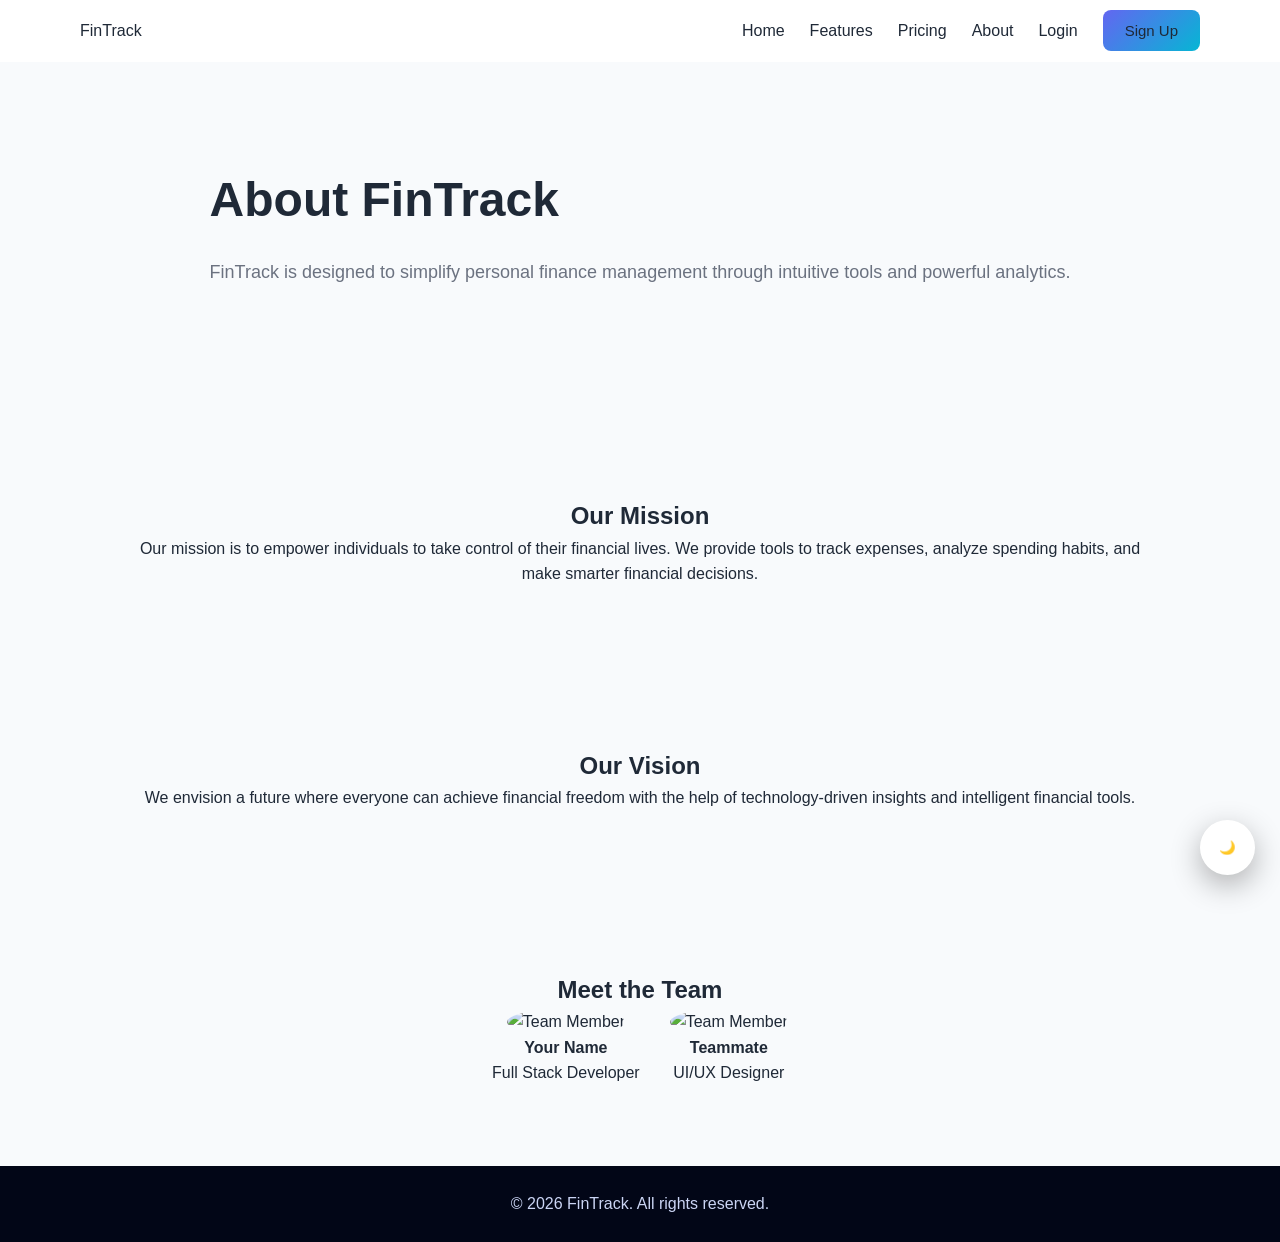
==== about.html @ e58fc15e "first commit" ====
<!DOCTYPE html>

<html lang="en">
<head>
    <meta charset="UTF-8">
    <meta name="viewport" content="width=device-width, initial-scale=1.0">
    <title>About - FinTrack</title>
    <link rel="stylesheet" href="style/main.css">
</head>
<body>

<!-- NAVBAR -->

<header class="navbar">
    <div class="logo">FinTrack</div>
    <nav>
        <ul>
            <li><a href="index.html">Home</a></li>
            <li><a href="features.html">Features</a></li>
            <li><a href="pricing.html">Pricing</a></li>
            <li><a href="about.html">About</a></li>
            <li><a href="login.html">Login</a></li>
            <li><a href="signup.html" class="btn-primary">Sign Up</a></li>
        </ul>
    </nav>
</header>

<!-- HERO -->

<section class="hero">
    <div class="hero-text">
        <h1>About FinTrack</h1>
        <p>
            FinTrack is designed to simplify personal finance management 
            through intuitive tools and powerful analytics.
        </p>
    </div>
</section>

<!-- MISSION -->

<section class="about-section">
    <h2>Our Mission</h2>
    <p>
        Our mission is to empower individuals to take control of their financial lives.
        We provide tools to track expenses, analyze spending habits, and make smarter financial decisions.
    </p>
</section>

<!-- VISION -->

<section class="about-section light">
    <h2>Our Vision</h2>
    <p>
        We envision a future where everyone can achieve financial freedom with the help of 
        technology-driven insights and intelligent financial tools.
    </p>
</section>

<!-- TEAM -->

<section class="team">
    <h2>Meet the Team</h2>


<div class="team-grid">

    <div class="member">
        <img src="assets/images/user1.jpg" alt="Team Member">
        <h4>Your Name</h4>
        <p>Full Stack Developer</p>
    </div>

    <div class="member">
        <img src="assets/images/user2.jpg" alt="Team Member">
        <h4>Teammate</h4>
        <p>UI/UX Designer</p>
    </div>

</div>


</section>

<!-- FOOTER -->

<footer>
    <p>© 2026 FinTrack. All rights reserved.</p>
</footer>

<!-- FLOATING DARK MODE BUTTON -->

<button id="themeToggle" class="theme-float">🌙</button>

<script src="js/main.js"></script>

</body>
</html>
---- style/main.css ----
/* =========================
RESET
========================= */

* {
  margin: 0;
  padding: 0;
  box-sizing: border-box;
  }

/* =========================
VARIABLES
========================= */
:root {
--bg: #f8fafc;
--surface: #ffffff;
--text: #1f2937;
--text-light: #6b7280;
--border: #e5e7eb;


--primary: #6366f1;
--secondary: #06b6d4;


}

html, body {
    height: 100%;
}

/* DARK MODE */
body.dark {
--bg: #020617;
--surface: #0f172a;
--text: #f8fafc;
--text-light: #94a3b8;
--border: #1e293b;


--primary: #818cf8;
--secondary: #22d3ee;


}

/* =========================
BASE
========================= */
body {
display: flex;
flex-direction: column;
font-family: 'Inter', sans-serif;
background: var(--bg);
color: var(--text);
line-height: 1.6;
overflow-x: hidden;
}

/* =========================
NAVBAR
========================= */
.navbar {
display: flex;
justify-content: space-between;
align-items: center;
padding: 18px 80px;
background: var(--surface);
}

.navbar ul {
display: flex;
gap: 25px;
list-style: none;
}

.navbar a {
text-decoration: none;
color: var(--text);
}

/* =========================
BUTTONS
========================= */
.btn-primary,
.btn-secondary {
padding: 12px 22px;
font-size: 15px;
border-radius: 8px;
}

.btn-primary {
background: linear-gradient(135deg, var(--primary), var(--secondary));
color: white;
}

.btn-secondary {
border: 2px solid var(--primary);
color: var(--primary);
}

/* =========================
CONTAINER CONTROL
========================= */
.hero,
.features,
.features-detailed,
.pricing,
.about-section {
max-width: 1200px;
margin: 0 auto;
}

/* =========================
HERO
========================= */
.hero {
display: flex;
justify-content: space-between;
align-items: center;
padding: 100px 80px;
gap: 40px;
}

.hero-text h1 {
font-size: 48px;
margin-bottom: 20px;
}

.hero-text p {
font-size: 18px;
color: var(--text-light);
margin-bottom: 30px;
}

.hero-buttons {
display: flex;
gap: 15px;
margin-top: 10px;
}

.hero img {
width: 420px;
}

/* =========================
FEATURES
========================= */
.features {
padding: 80px;
text-align: center;
}

.feature-grid {
display: flex;
justify-content: center;
gap: 30px;
margin-top: 40px;
flex-wrap: wrap;
}

.card {
background: var(--surface);
padding: 25px;
border-radius: 12px;
width: 260px;
border: 1px solid var(--border);
}

/* =========================
FEATURES PAGE
========================= */
.features-detailed {
padding: 80px;
}

.feature-row {
display: flex;
align-items: center;
justify-content: space-between;
gap: 40px;
margin-bottom: 60px;
}

.feature-row.reverse {
flex-direction: row-reverse;
}

.feature-text {
max-width: 500px;
}

.feature-image img {
width: 420px;
}

/* =========================
PRICING
========================= */
.pricing {
padding: 80px;
text-align: center;
}

.pricing-grid {
display: flex;
justify-content: center;
gap: 30px;
margin-top: 40px;
flex-wrap: wrap;
}

.price-card {
background: var(--surface);
padding: 30px;
border-radius: 12px;
width: 260px;
border: 1px solid var(--border);
}

.price-card ul {
list-style: none;
margin: 20px 0;
text-align: left;
}

/* =========================
ABOUT
========================= */
.about-section {
padding: 80px;
text-align: center;
}

.team {
padding: 80px;
text-align: center;
}

.team-grid {
display: flex;
justify-content: center;
gap: 30px;
flex-wrap: wrap;
}

.member img {
width: 100px;
border-radius: 50%;
}

/* AUTH FULL HEIGHT FIX */
.auth-container {
    flex: 1; /* takes remaining space */
    display: flex;
    justify-content: center;
    align-items: center;
    padding: 60px 20px;
    background: linear-gradient(135deg, var(--primary), var(--secondary));
}

/* DARK MODE */
body.dark .auth-container {
    background: var(--bg);
}

.auth-card {
background: var(--surface);
padding: 50px 40px;
border-radius: 16px;
width: 100%;
max-width: 420px;
text-align: center;
}

/* spacing fix */
.auth-card h2 {
margin-bottom: 10px;
}

.auth-card p {
margin-bottom: 25px;
}

.auth-card input {
width: 100%;
padding: 14px;
margin-bottom: 18px;
border-radius: 10px;
border: 1px solid var(--border);
background: var(--bg);
color: var(--text);
}

/* =========================
CTA
========================= */
.download {
padding: 140px 20px;
text-align: center;
background: linear-gradient(135deg, var(--primary), var(--secondary));
color: white;
}

.download h2 {
font-size: 40px;
margin-bottom: 20px;
}

.download p {
font-size: 18px;
margin-bottom: 40px;
}

.store-buttons {
display: flex;
justify-content: center;
}

body.dark .download {
background: linear-gradient(135deg, #1e293b, #020617);
}

body.dark .download p {
color: #cbd5f5;
}

/* =========================
FOOTER
========================= */
footer {
margin-top: auto;
text-align: center;
padding: 25px;
background: #020617;
color: #cbd5f5;
}

/* =========================
FLOAT BUTTON
========================= */
.theme-float {
position: fixed;
bottom: 25px;
right: 25px;
width: 55px;
height: 55px;
border-radius: 50%;
border: none;
cursor: pointer;
background: var(--surface);
color: var(--text);
display: flex;
align-items: center;
justify-content: center;
box-shadow: 0 10px 30px rgba(0,0,0,0.3);
}

/* =========================
   DASHBOARD LAYOUT
========================= */
.dashboard {
    display: flex;
    min-height: 100vh;
}

/* SIDEBAR */
.sidebar {
    width: 220px;
    background: var(--surface);
    padding: 20px;
    border-right: 1px solid var(--border);
}

.sidebar h2 {
    margin-bottom: 30px;
}

.sidebar ul {
    list-style: none;
}

.sidebar li {
    padding: 12px;
    margin-bottom: 10px;
    cursor: pointer;
    border-radius: 8px;
}

.sidebar li.active,
.sidebar li:hover {
    background: var(--primary);
    color: white;
}

/* MAIN */
.main-content {
    flex: 1;
    padding: 30px;
}

/* HEADER */
.dashboard-header {
    display: flex;
    justify-content: space-between;
    align-items: center;
    margin-bottom: 30px;
}

/* CARDS */
.cards {
    display: flex;
    gap: 20px;
    margin-bottom: 30px;
}

.stat {
    flex: 1;
    padding: 20px;
    border-radius: 12px;
    background: var(--surface);
    border: 1px solid var(--border);
}

.stat h3 {
    margin-bottom: 10px;
    color: var(--text-light);
}

/* CHART */
.chart {
    margin-bottom: 30px;
}

.chart-box {
    height: 200px;
    background: var(--surface);
    border: 1px solid var(--border);
    border-radius: 12px;
    display: flex;
    align-items: center;
    justify-content: center;
}

/* TABLE */
.transactions table {
    width: 100%;
    border-collapse: collapse;
}

.transactions th,
.transactions td {
    padding: 12px;
    border-bottom: 1px solid var(--border);
    text-align: left;
}

/* =========================
RESPONSIVE
========================= */

/* TABLET */
@media (max-width: 992px) {


.navbar {
    padding: 15px 40px;
}

.hero {
    flex-direction: column;
    text-align: center;
    padding: 80px 40px;
}

.hero img {
    width: 300px;
}

.feature-row {
    flex-direction: column;
    text-align: center;
}

.feature-row.reverse {
    flex-direction: column;
}


}

/* MOBILE */
@media (max-width: 600px) {


.navbar {
    flex-direction: column;
    gap: 10px;
}

.navbar ul {
    flex-wrap: wrap;
    justify-content: center;
}

.hero {
    padding: 60px 20px;
}

.hero h1 {
    font-size: 28px;
}

.features,
.pricing,
.about-section {
    padding: 60px 20px;
}

.auth-card {
    padding: 30px 20px;
}

.download {
    padding: 80px 20px;
}
}
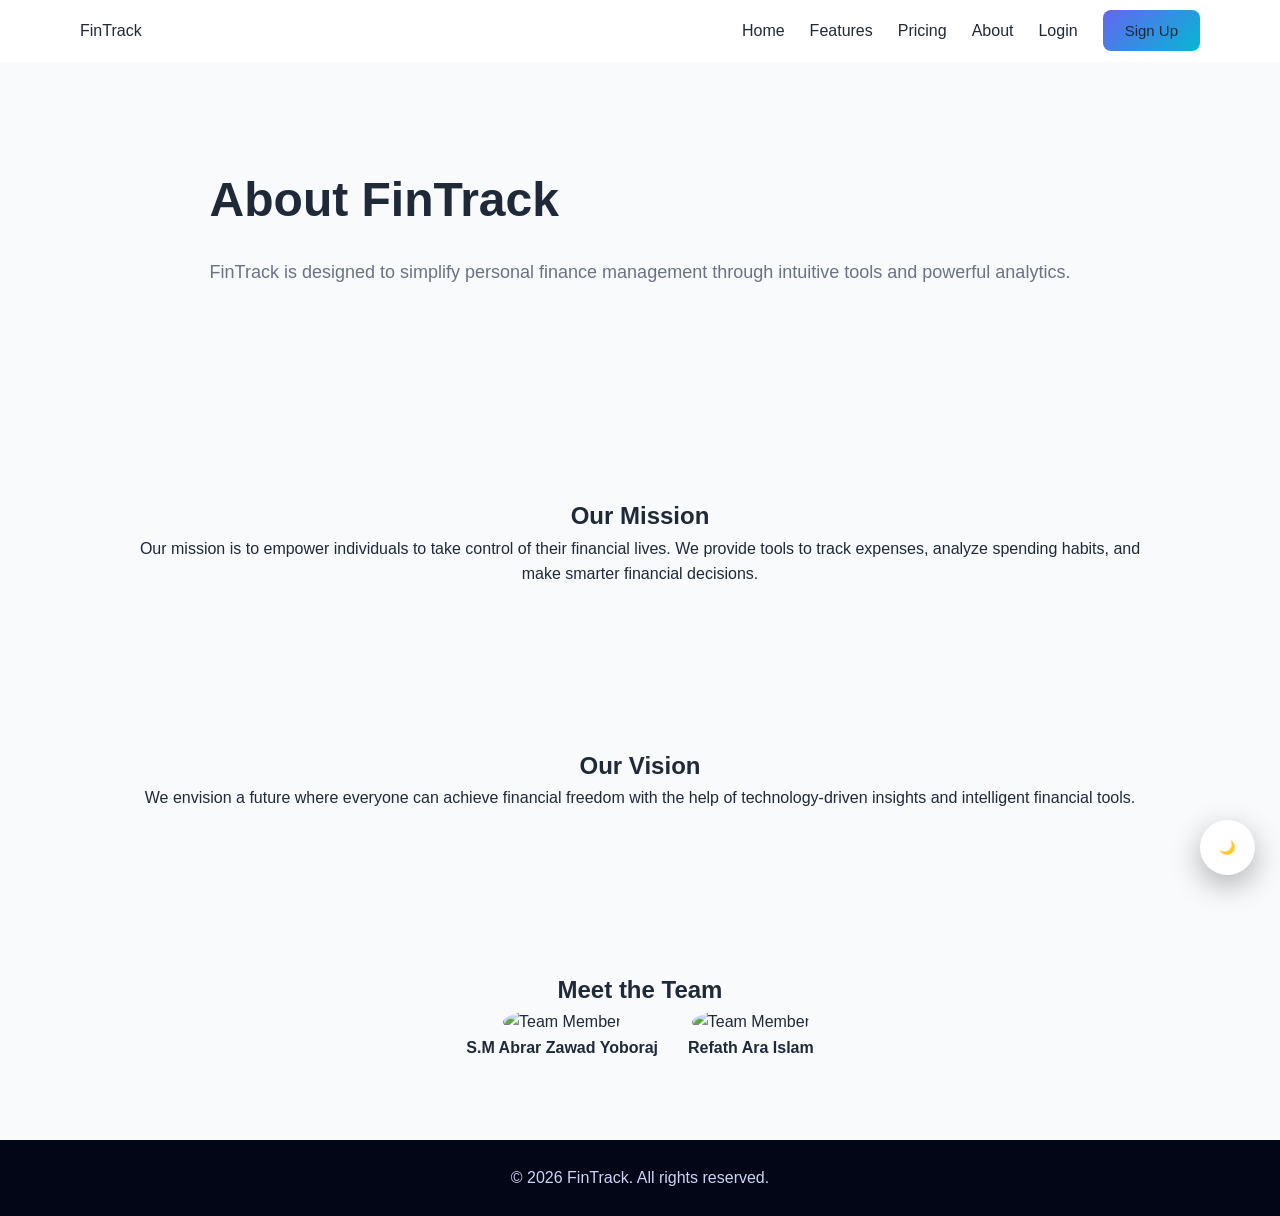
==== commit a10a68fe: "Modify team member names in about.html Updated team member names in the about section." ====
--- a/about.html
+++ b/about.html
@@ -67,14 +67,12 @@
 
     <div class="member">
         <img src="assets/images/user1.jpg" alt="Team Member">
-        <h4>Your Name</h4>
-        <p>Full Stack Developer</p>
+        <h4>S.M Abrar Zawad Yoboraj</h4>
     </div>
 
     <div class="member">
         <img src="assets/images/user2.jpg" alt="Team Member">
-        <h4>Teammate</h4>
-        <p>UI/UX Designer</p>
+        <h4>Refath Ara Islam</h4>
     </div>
 
 </div>
